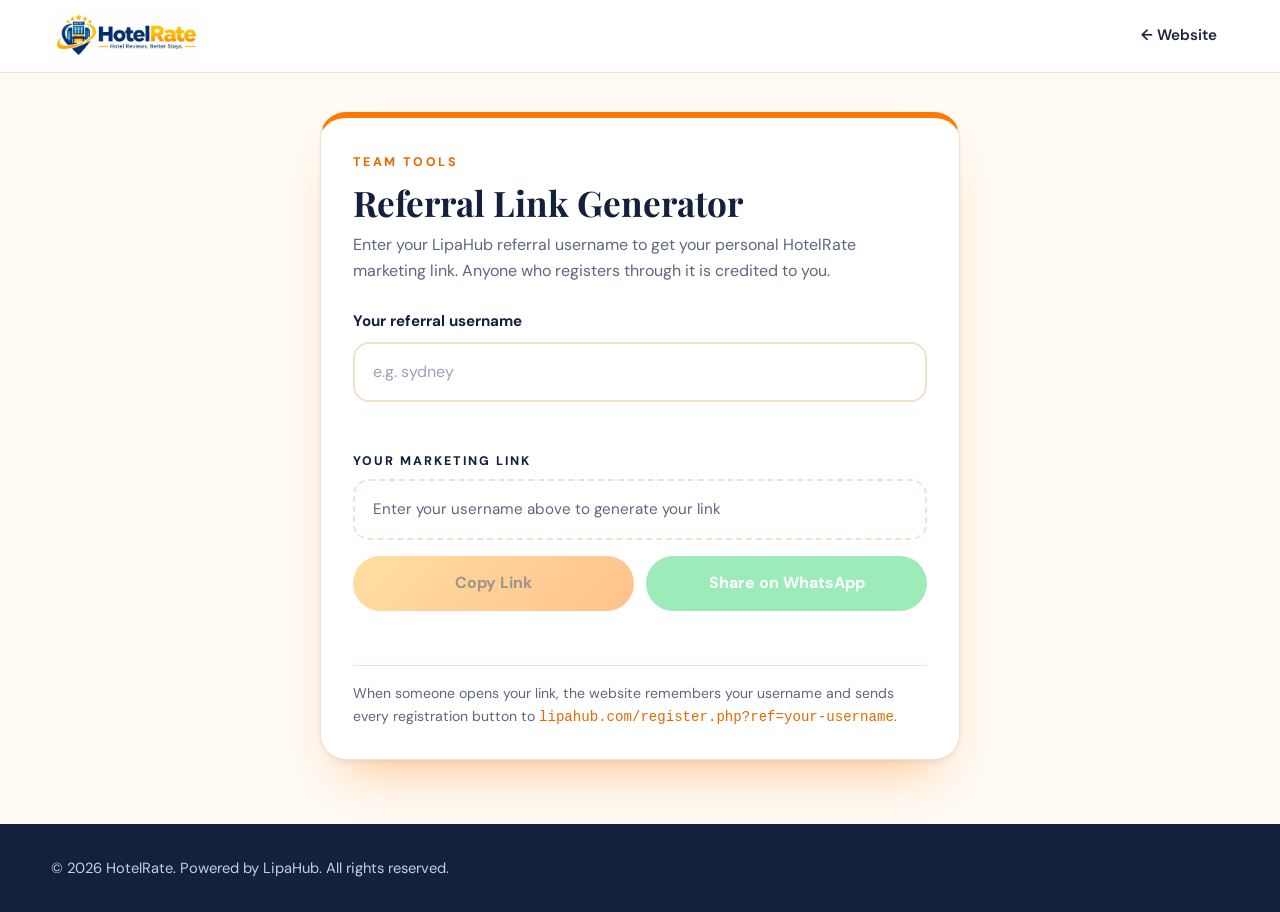
==== tools.html @ 1f5c701b "update website" ====
<!DOCTYPE html>
<html lang="en">
<head>
<meta charset="UTF-8">
<meta name="viewport" content="width=device-width, initial-scale=1, viewport-fit=cover">
<title>Referral Link Generator | HotelRate Team Tools</title>
<meta name="robots" content="noindex, nofollow">
<meta name="theme-color" content="#14213d">
<link rel="icon" type="image/webp" href="/assets/favicon-192.webp">
<link rel="apple-touch-icon" href="/assets/apple-touch-icon.png">
<link rel="preconnect" href="https://fonts.googleapis.com">
<link rel="preconnect" href="https://fonts.gstatic.com" crossorigin>
<link href="https://fonts.googleapis.com/css2?family=DM+Sans:wght@400;500;600;700;800&family=Playfair+Display:wght@600;700&display=swap" rel="stylesheet">
<link rel="stylesheet" href="/css/styles.css">
<link rel="stylesheet" href="/css/tools.css">
</head>
<body>
<header class="header">
  <div class="wrap bar">
    <a class="logo" href="/" aria-label="HotelRate home">
      <img class="logo-img" src="/assets/hotel%20review%20logo.webp" alt="HotelRate" width="150" height="50">
    </a>
    <nav class="nav" aria-label="Main">
      <a class="back-link" href="/">&larr; Website</a>
    </nav>
  </div>
</header>

<main class="tools-main">
  <div class="wrap">
    <section class="tools-card" aria-labelledby="toolTitle">
      <p class="tools-eyebrow">Team tools</p>
      <h1 id="toolTitle">Referral Link Generator</h1>
      <p class="lead">Enter your LipaHub referral username to get your personal HotelRate marketing link. Anyone who registers through it is credited to you.</p>

      <label class="field-label" for="refInput">Your referral username</label>
      <input class="field" id="refInput" type="text" inputmode="text" autocomplete="off" autocapitalize="none" autocorrect="off" spellcheck="false" maxlength="40" placeholder="e.g. sydney" aria-describedby="refHint">
      <p class="field-hint" id="refHint" role="status" aria-live="polite"></p>

      <div class="result">
        <p class="result-label">Your marketing link</p>
        <div class="link-box is-empty" id="linkBox" aria-live="polite">Enter your username above to generate your link</div>
        <div class="actions">
          <button class="btn btn-gold" id="copyBtn" type="button" disabled>Copy Link</button>
          <a class="btn btn-wa is-disabled" id="waBtn" aria-disabled="true">Share on WhatsApp</a>
        </div>
        <p class="copy-status" id="copyStatus" role="status" aria-live="polite"></p>
      </div>

      <p class="tools-note">
        When someone opens your link, the website remembers your username and sends every
        registration button to <code>lipahub.com/register.php?ref=your-username</code>.
      </p>
    </section>
  </div>
</main>

<footer class="footer"><div class="wrap foot">
  <span>&copy; <span id="year"></span> HotelRate. Powered by LipaHub. All rights reserved.</span>
</div></footer>
<script src="/js/tools.js"></script>
</body>
</html>
---- css/styles.css ----
/* ===== HotelRate styles ===== */
:root{
  --orange:#ff7a00;--orange-d:#e56a00;--sun:#ffb830;
  --navy:#14213d;--navy-2:#1d2f55;
  --bg:#fffaf3;--tint:#fff1e0;--card:#fff;
  --text:#1c2438;--mute:#5d677d;--line:#f0e2cf;--wa:#25d366;--blue:var(--navy-2);--blue-d:var(--navy);
  --r:22px;
  --sh:0 1px 2px rgba(20,33,61,.05),0 14px 30px -18px rgba(20,33,61,.28);
  --sh-lg:0 2px 4px rgba(20,33,61,.06),0 30px 50px -24px rgba(255,122,0,.45);
}
*{box-sizing:border-box}
html{scroll-behavior:smooth;scroll-padding-top:84px}
body{margin:0;font-family:"DM Sans",Arial,sans-serif;background:var(--bg);color:var(--text);line-height:1.65;-webkit-font-smoothing:antialiased}
h1,h2,h3{font-family:"Playfair Display",Georgia,serif;line-height:1.12;margin:0}
a{color:inherit}
img{max-width:100%;display:block}
:focus-visible{outline:3px solid var(--orange);outline-offset:3px}
.wrap{width:min(1180px,92%);margin:auto}

/* Buttons */
.btn{display:inline-flex;justify-content:center;align-items:center;gap:8px;border:0;border-radius:999px;padding:14px 28px;font:inherit;font-weight:700;text-decoration:none;cursor:pointer;transition:transform .18s,box-shadow .18s,background .18s,color .18s}
.btn:hover{transform:translateY(-2px)}
.btn:active{transform:translateY(0)}
.btn-gold{background:linear-gradient(135deg,var(--sun),var(--orange));color:#2a1500;box-shadow:0 12px 26px -12px var(--orange)}
.btn-gold:hover{box-shadow:0 16px 30px -12px var(--orange)}
.btn-ink{background:var(--navy);color:#fff;width:100%}
.btn-ink:hover{background:var(--orange);color:#fff}
.btn-ink::after{content:"\2192";transition:transform .18s}
.btn-ink:hover::after{transform:translateX(4px)}
.btn-ghost{border:2px solid #ffffffb3;color:#fff;background:#ffffff14;backdrop-filter:blur(4px)}
.btn-ghost:hover{background:#ffffff2e;border-color:#fff}
.block{display:flex;width:100%;margin-top:12px}

/* Header */
.header{position:fixed;top:0;left:0;right:0;z-index:30;padding-top:env(safe-area-inset-top,0px);background:#fff;border-bottom:1px solid var(--line);transition:box-shadow .25s}
.header.solid{box-shadow:0 8px 28px -14px rgba(20,33,61,.35)}
.bar{display:flex;align-items:center;justify-content:space-between;height:72px}
.logo{display:flex;align-items:center;text-decoration:none}
.logo-img{height:50px;width:auto;object-fit:contain}
.nav{display:flex;align-items:center;gap:6px}
.nav .btn{padding:10px 24px;font-size:.92rem}
.nav-link{padding:10px 12px;border-radius:10px;text-decoration:none;font-weight:600;font-size:.95rem;color:var(--text)}
.nav-link:hover{background:var(--tint);color:var(--orange-d)}

/* Hero */
.hero{position:relative;min-height:100vh;min-height:100svh;display:flex;align-items:center;color:#fff;padding:130px 0 90px;background:var(--navy);overflow:hidden}
.hero-bg{position:absolute;inset:0;background:
  radial-gradient(60% 70% at 85% 20%,rgba(255,122,0,.28),transparent 70%),
  linear-gradient(105deg,rgba(13,22,44,.95) 0%,rgba(13,22,44,.84) 48%,rgba(13,22,44,.5) 100%),
  url("../assets/hotel%206.webp") center/cover no-repeat}
.hero-grid{position:relative;display:grid;grid-template-columns:1fr 1.05fr;gap:56px;align-items:center}
.kicker{display:inline-flex;align-items:center;gap:8px;margin:0 0 20px;padding:7px 16px;border-radius:999px;background:#ff7a0026;border:1px solid #ff7a0080;color:#ffd9ae;font-weight:700;font-size:.84rem;letter-spacing:.02em}
.kicker::before{content:"";width:8px;height:8px;border-radius:50%;background:var(--orange);box-shadow:0 0 0 4px #ff7a0040}
.hero h1{font-size:clamp(2.4rem,5vw,4rem);letter-spacing:-.01em}
.hero h1 em{font-style:normal;background:linear-gradient(120deg,var(--sun),var(--orange));-webkit-background-clip:text;background-clip:text;color:transparent}
.lede{font-size:1.15rem;color:#fff;opacity:.9;max-width:32em;margin:22px 0 34px}
.actions{display:flex;flex-wrap:wrap;gap:14px}
.terms{list-style:none;margin:34px 0 0;padding:0;display:grid;grid-template-columns:repeat(3,auto);justify-content:start;gap:0}
.terms li{padding:0 22px;border-left:1px solid #ffffff38;display:flex;flex-direction:column}
.terms li:first-child{padding-left:0;border-left:0}
.terms b{font-family:"Playfair Display",Georgia,serif;font-size:1.45rem;color:var(--sun);line-height:1.15}
.terms span{font-size:.84rem;color:#ffffffcc;line-height:1.3}
.hero-art{margin:0;position:relative}
.hero-art::before{content:"";position:absolute;inset:18px -14px -14px 18px;border-radius:30px;background:linear-gradient(135deg,var(--sun),var(--orange));opacity:.9;z-index:0}
.hero-img{position:relative;z-index:1;width:100%;height:auto;border-radius:26px;border:5px solid #fff;box-shadow:0 40px 70px -30px rgba(0,0,0,.7)}

/* Section + heading */
.section{padding:96px 0}
.head{margin:0 auto 44px;max-width:40em;text-align:center}
.head h2{font-size:clamp(1.9rem,3.4vw,2.7rem);color:var(--navy)}
.head p{color:var(--mute);margin:12px 0 0;font-size:1.05rem}
.head::after{content:"";display:block;width:64px;height:4px;background:linear-gradient(90deg,var(--orange),var(--sun));margin:20px auto 0;border-radius:2px}

/* Hotel cards */
.grid{display:grid;grid-template-columns:repeat(3,1fr);gap:28px;transition:opacity .35s,transform .35s}
.grid.out{opacity:0;transform:translateY(10px)}
.card{background:var(--card);border:1px solid var(--line);border-radius:var(--r);overflow:hidden;display:flex;flex-direction:column;box-shadow:var(--sh);animation:pop .55s backwards;animation-delay:calc(var(--i)*70ms);transition:transform .25s,box-shadow .25s}
.card:hover{transform:translateY(-6px);box-shadow:var(--sh-lg)}
@keyframes pop{from{opacity:0;transform:translateY(18px) scale(.97)}to{opacity:1;transform:none}}
.media{position:relative;height:235px;background:linear-gradient(135deg,var(--navy),var(--navy-2));overflow:hidden}
.media img{width:100%;height:100%;object-fit:cover;transition:transform .7s}
.card:hover .media img{transform:scale(1.07)}
.media::after{content:"";position:absolute;inset:0;background:linear-gradient(0deg,rgba(13,22,44,.82),transparent 55%);pointer-events:none}
.pill{position:absolute;top:14px;left:14px;z-index:1;background:#ffffffee;color:var(--navy);border-radius:999px;padding:5px 13px;font-size:.78rem;font-weight:700;backdrop-filter:blur(6px);box-shadow:0 4px 12px -4px rgba(0,0,0,.3)}
.chip-pay{position:absolute;left:16px;bottom:13px;z-index:1;color:#ffffffe6;font-size:.78rem;letter-spacing:.02em}
.chip-pay b{display:block;font-family:"Playfair Display",serif;font-size:1.5rem;color:var(--sun);line-height:1.1}
.body{padding:20px 22px 22px;display:flex;flex-direction:column;flex:1}
.top{display:flex;justify-content:space-between;gap:12px;align-items:flex-start}
.card h3{font-size:1.2rem;color:var(--navy)}
.rate{display:none;flex:none;background:var(--tint);color:var(--orange-d);border-radius:999px;padding:3px 11px;font-weight:800;font-size:.85rem;white-space:nowrap}
.rate::before{content:"\2605 "}
.desc{color:var(--mute);font-size:.94rem;margin:10px 0 20px;flex:1}

/* Rotation controls */
.rot{display:flex;justify-content:center;align-items:center;margin-top:30px;gap:18px}
.dots{display:flex;gap:6px;align-items:center}
.pager{width:46px;height:46px;border-radius:50%;border:1px solid var(--line);background:#fff;color:var(--navy);display:grid;place-items:center;cursor:pointer;flex:none;transition:background .15s,color .15s,transform .15s}
.pager:hover{background:var(--orange);color:#fff;border-color:var(--orange);transform:translateY(-1px)}
.pager:focus-visible{outline:3px solid var(--navy);outline-offset:2px}
.dots button{position:relative;width:10px;height:10px;border-radius:999px;border:0;background:#e6d2b8;cursor:pointer;padding:0;transition:width .25s,background .25s}
.dots button::before{content:"";position:absolute;inset:-17px -5px}
.dots button:hover{background:var(--sun)}
.dots button[aria-current="true"]{background:var(--orange);width:28px}
.explore{text-align:center;margin-top:48px}
.explore .btn{padding:18px 38px;font-size:1.05rem}

/* How it works */
.section-alt{background:#fff;border-block:1px solid var(--line)}
.steps{list-style:none;margin:0 auto;padding:0;max-width:1000px;display:grid;grid-template-columns:repeat(3,1fr);gap:28px;counter-reset:none}
.step{position:relative;display:flex;flex-direction:column;background:var(--card);border:1px solid var(--line);border-radius:var(--r);padding:28px 24px 24px;box-shadow:var(--sh);transition:transform .25s,box-shadow .25s}
.step:hover{transform:translateY(-6px);box-shadow:var(--sh-lg)}
.step-no{display:grid;place-items:center;width:48px;height:48px;border-radius:50%;margin-bottom:18px;background:linear-gradient(135deg,var(--sun),var(--orange));color:#2a1500;font-family:"Playfair Display",Georgia,serif;font-size:1.4rem;font-weight:700;box-shadow:0 12px 26px -12px var(--orange)}
.step h3{font-size:1.2rem;color:var(--navy)}
.step p{color:var(--mute);font-size:.94rem;margin:10px 0 0;flex:1}
.step .step-note{flex:none;margin-top:18px;padding-top:14px;border-top:1px solid var(--line);color:var(--orange-d);font-weight:700;font-size:.86rem}
.noscript{text-align:center;color:var(--mute);margin-top:20px}

/* Footer */
.footer{background:var(--navy);color:#c5cde0;padding:32px 0;font-size:.92rem}
.foot{display:grid;gap:10px}
.disclose{max-width:52em;font-size:.86rem;color:#9fb0da;margin:0}

/* ===== WhatsApp Floating ===== */
.float-wa-container{position:fixed;right:16px;bottom:16px;z-index:50;display:flex;align-items:center;gap:10px;pointer-events:none}
.float-wa-container > *{pointer-events:auto}
.float-wa-label{display:flex;align-items:center;gap:8px;padding:8px 14px;background:#fff;color:#172b20;border:1px solid rgba(37,211,102,.25);border-radius:12px;font-size:13px;font-weight:700;white-space:nowrap;box-shadow:0 4px 14px rgba(0,0,0,.12);opacity:0;visibility:hidden;transform:translateX(8px);transition:opacity .2s ease,transform .2s ease,visibility .2s ease;pointer-events:none}
.float-wa-label::after{content:"";position:absolute;right:-6px;width:10px;height:10px;background:#fff;border-top:1px solid rgba(37,211,102,.25);border-right:1px solid rgba(37,211,102,.25);transform:rotate(45deg)}
.float-wa-label .icon{width:16px;height:16px;fill:#25D366;flex-shrink:0}
.channelBtn.float{position:relative;display:flex;align-items:center;justify-content:center;flex-shrink:0;width:60px;height:60px;padding:0;background:#25D366;color:#fff;border:2px solid rgba(255,255,255,.9);border-radius:50%;text-decoration:none;box-shadow:0 4px 12px rgba(0,0,0,.18);transition:background .2s ease,transform .2s ease,box-shadow .2s ease}
.channelBtn.float::before{content:"";display:block;width:32px;height:32px;background-image:url("data:image/svg+xml,%3Csvg xmlns='http://www.w3.org/2000/svg' viewBox='0 0 24 24' fill='white'%3E%3Cpath d='M20.52 3.48A11.82 11.82 0 0 0 12.05 0C5.5 0 .16 5.34.16 11.89c0 2.1.55 4.14 1.59 5.95L.06 24l6.3-1.65a11.9 11.9 0 0 0 5.69 1.45h.01c6.55 0 11.89-5.34 11.89-11.89a11.82 11.82 0 0 0-3.43-8.43ZM12.06 21.8h-.01a9.87 9.87 0 0 1-5.03-1.38l-.36-.21-3.74.98 1-3.65-.24-.37a9.86 9.86 0 0 1-1.51-5.27c0-5.45 4.44-9.89 9.89-9.89a9.83 9.83 0 0 1 6.99 2.9 9.83 9.83 0 0 1 2.89 6.99c0 5.45-4.44 9.89-9.88 9.89Z'/%3E%3C/svg%3E");background-size:contain;background-repeat:no-repeat;background-position:center}
.float-wa-container:hover .float-wa-label,.float-wa-container:focus-within .float-wa-label{opacity:1;visibility:visible;transform:translateX(0)}
.channelBtn.float:hover{background:#128C7E;transform:translateY(-2px);box-shadow:0 6px 16px rgba(0,0,0,.2)}
.channelBtn.float:focus-visible{outline:3px solid #128C7E;outline-offset:3px}
@media(max-width:640px){
  .nav-link{display:none}
  .terms{grid-template-columns:1fr;gap:12px}
  .terms li{flex-direction:row;align-items:baseline;gap:10px;padding:0;border-left:0}
  .faq details p{padding-right:0}.float-wa-container{right:14px;bottom:calc(14px + env(safe-area-inset-bottom,0px))}.float-wa-label{display:none}.channelBtn.float{width:54px;height:54px;box-shadow:0 3px 10px rgba(0,0,0,.2)}.channelBtn.float::before{width:28px;height:28px}}
@media(prefers-reduced-motion:reduce){.channelBtn.float,.float-wa-label{transition:none;animation:none}}

/* Install app */
.install-wrap{
  position:fixed;
  right:96px;              /* 16px (wa offset) + 60px (wa size) + 20px gap */
  bottom:16px;             /* same level as WhatsApp */
  z-index:50;
  display:flex;
  align-items:center;
  gap:10px;
  pointer-events:none;
}
.install-wrap > *{pointer-events:auto}

/* keep the existing button styling but let it float */
.install-btn{
  display:inline-flex;
  align-items:center;
  gap:8px;
  min-height:60px;         /* match WhatsApp height so it sits on the same line */
  padding:0 22px;
  border:0;
  border-radius:999px;
  background:var(--blue);
  color:#fff;
  font:inherit;
  font-weight:700;
  font-size:.95rem;
  cursor:pointer;
  box-shadow:0 6px 18px -6px rgba(11,31,87,.6);
  transition:background .15s,transform .15s;
}
.install-btn:hover{background:var(--blue-d);transform:translateY(-2px)}
.install-btn[hidden],.install-tip[hidden]{display:none}

/* tip now opens above/left of the button */
.install-tip{
  position:absolute;
  right:0;
  bottom:calc(100% + 10px);
  max-width:260px;
  background:#fff;
  border:1px solid var(--line);
  border-radius:14px;
  padding:12px 14px;
  font-size:.88rem;
  line-height:1.45;
  color:var(--mute);
  box-shadow:0 10px 26px -10px rgba(11,31,87,.45);
  animation:rise .25s ease-out;
}
.install-tip b{display:block;color:var(--blue-d);margin-bottom:2px}

/* Mobile: stack tighter / hide label so it doesn't crowd WhatsApp */
@media(max-width:640px){
  .install-wrap{right:78px;bottom:calc(14px + env(safe-area-inset-bottom,0px))}
  .install-btn{min-height:54px;padding:0 16px;font-size:.85rem}
}

/* Modal */
.modal-back{position:fixed;inset:0;background:#0d162ccc;backdrop-filter:blur(5px);z-index:60;display:grid;place-items:center;padding:16px;overflow:auto;animation:fade .2s}
.modal-back[hidden]{display:none}
@keyframes fade{from{opacity:0}to{opacity:1}}
.modal{position:relative;width:min(560px,100%);background:var(--card);border-radius:26px;padding:34px 32px 30px;border-top:6px solid var(--orange);box-shadow:0 40px 80px -30px #000;animation:rise .3s cubic-bezier(.2,.9,.3,1)}
@keyframes rise{from{opacity:0;transform:translateY(20px) scale(.97)}to{opacity:1;transform:none}}
.modal h2{font-size:1.65rem;padding-right:34px;color:var(--navy)}
.mlead{color:var(--mute);margin:8px 0 0}
.close{position:absolute;top:16px;right:16px;width:36px;height:36px;border-radius:50%;border:0;background:var(--tint);color:var(--navy);font-size:22px;line-height:1;cursor:pointer;transition:background .15s,color .15s}
.close:hover{background:var(--orange);color:#fff}
.regsteps{list-style:none;margin:22px 0 8px;padding:0;counter-reset:step;display:grid;gap:12px}
.regsteps li{counter-increment:step;display:grid;grid-template-columns:34px 1fr;column-gap:14px;align-items:start;padding:12px 14px;background:var(--bg);border:1px solid var(--line);border-radius:14px}
.regsteps li::before{content:counter(step);grid-row:1/3;width:34px;height:34px;border-radius:50%;display:grid;place-items:center;background:linear-gradient(135deg,var(--sun),var(--orange));color:#2a1500;font-weight:800}
.regsteps b{color:var(--navy);line-height:1.3}
.regsteps span{color:var(--mute);font-size:.9rem;line-height:1.45}

/* Responsive */
@media(max-width:960px){
  .hero{min-height:auto;padding:116px 0 72px}
  .hero-grid{grid-template-columns:1fr;gap:44px}
  .hero-art{max-width:640px}
  .grid{grid-template-columns:1fr 1fr}
  .steps{grid-template-columns:1fr;max-width:560px}
  .faq-wrap{grid-template-columns:1fr;gap:28px}
  .step:not(:last-child)::after{display:none}
}
@media(max-width:640px){
  .bar{height:64px}.logo-img{height:42px}
  .nav .btn{padding:9px 18px;font-size:.88rem}
  html{scroll-padding-top:72px}
  .hero{padding:96px 0 56px}.hero-bg{background-position:center,center,65% center}
  .actions{flex-direction:column;gap:12px;width:100%}
  .actions .btn{width:100%;min-height:52px;padding:0 24px;font-size:1rem}
  .btn-ghost{background:#ffffff1f;border-width:1.5px}
    .lede{font-size:1.05rem;margin:18px 0 26px}
  .kicker{font-size:.8rem;padding:6px 14px}
  .card .btn-ink{min-height:50px;padding:0 20px}
  .explore .btn{width:100%;padding:0 24px;min-height:56px;font-size:1rem}
  .modal .btn,.modal .channelBtn{min-height:50px}
  .grid{grid-template-columns:1fr}
  .section{padding:64px 0}
  .rot{justify-content:center}
  .modal{padding:30px 20px 24px}
  .foot{justify-content:center;text-align:center}
}
@media(prefers-reduced-motion:reduce){*{transition:none!important;animation:none!important}html{scroll-behavior:auto}}

/* Floating stack: Install app + WhatsApp on the same line, bottom-right */
.fab-stack{position:fixed;right:16px;bottom:calc(16px + env(safe-area-inset-bottom,0px));z-index:50;display:flex;align-items:center;gap:10px}
.fab-stack .float-wa-container{position:static;right:auto;bottom:auto}
.fab-stack .install-btn{min-height:60px;white-space:nowrap}
.fab-stack .install-tip{position:absolute;right:0;bottom:calc(100% + 10px)}
@media(max-width:640px){
  .fab-stack{right:14px;bottom:calc(14px + env(safe-area-inset-bottom,0px))}
  .fab-stack .install-btn{min-height:54px}
}

/* Install app: bottom-left, level with the WhatsApp button */
.fab-stack{left:auto}
.fab-stack .install-btn{position:fixed;left:16px;bottom:calc(16px + env(safe-area-inset-bottom,0px));z-index:50}
.fab-stack .install-tip{position:fixed;left:16px;right:auto;bottom:calc(16px + 60px + 10px + env(safe-area-inset-bottom,0px))}
@media(max-width:640px){
  .fab-stack .install-btn{left:14px;bottom:calc(14px + env(safe-area-inset-bottom,0px))}
  .fab-stack .install-tip{left:14px;bottom:calc(14px + 54px + 10px + env(safe-area-inset-bottom,0px))}
  .rot{gap:12px}
}
---- css/tools.css ----
/* HotelRate team tools – extends styles.css (same palette, fonts, buttons) */
.tools-main{padding:112px 0 64px;min-height:calc(100vh - 100px)}
.tools-card{width:min(640px,100%);margin:0 auto;background:var(--card);border:1px solid var(--line);border-top:6px solid var(--orange);border-radius:26px;padding:34px 32px 30px;box-shadow:var(--sh-lg)}
.tools-eyebrow{font-size:.78rem;font-weight:800;letter-spacing:2.4px;text-transform:uppercase;color:var(--orange-d);margin:0 0 10px}
.tools-card h1{font-size:clamp(1.6rem,5vw,2.2rem);color:var(--navy);margin-bottom:10px}
.tools-card .lead{color:var(--mute);margin:0 0 24px}
.field-label{display:block;font-weight:700;color:var(--navy);margin-bottom:8px;font-size:.95rem}
.field{width:100%;padding:15px 18px;border-radius:16px;border:2px solid var(--line);background:#fff;color:var(--text);font:inherit;font-size:1rem;transition:border-color .2s,box-shadow .2s}
.field::placeholder{color:#9aa3b5}
.field:focus{outline:none;border-color:var(--orange);box-shadow:0 0 0 4px rgba(255,122,0,.18)}
.field-hint{min-height:1.5em;margin:8px 0 0;font-size:.85rem;color:var(--mute)}
.field-hint.warn{color:var(--orange-d);font-weight:600}
.result{margin-top:20px}
.result-label{font-size:.78rem;font-weight:800;letter-spacing:2px;text-transform:uppercase;color:var(--navy);margin:0 0 8px}
.link-box{padding:16px 18px;border-radius:16px;border:2px dashed var(--orange);background:var(--tint);color:var(--navy);font-family:ui-monospace,SFMono-Regular,Menlo,Consolas,monospace;font-size:.95rem;word-break:break-all;overflow-wrap:anywhere;min-height:58px}
.link-box.is-empty{color:var(--mute);border-color:var(--line);background:#fff;font-family:inherit}
.actions{display:flex;gap:12px;margin-top:16px}
.actions .btn{flex:1 1 0;min-height:52px}
.btn-wa{background:var(--wa);color:#fff;box-shadow:0 12px 26px -12px var(--wa)}
.btn[disabled],.btn.is-disabled{opacity:.45;pointer-events:none;box-shadow:none;transform:none}
.copy-status{min-height:1.5em;margin:12px 0 0;font-weight:700;font-size:.92rem;color:#15803d}
.tools-note{margin:20px 0 0;padding-top:16px;border-top:1px solid var(--line);font-size:.88rem;color:var(--mute)}
.tools-note code{color:var(--orange-d);word-break:break-all}
.back-link{padding:10px 12px;border-radius:10px;text-decoration:none;font-weight:600;font-size:.95rem;color:var(--text)}
.back-link:hover{background:var(--tint);color:var(--orange-d)}
@media(max-width:640px){
  .tools-main{padding:92px 0 40px}
  .tools-card{padding:26px 20px 24px;border-radius:22px}
  .actions{flex-direction:column}
}
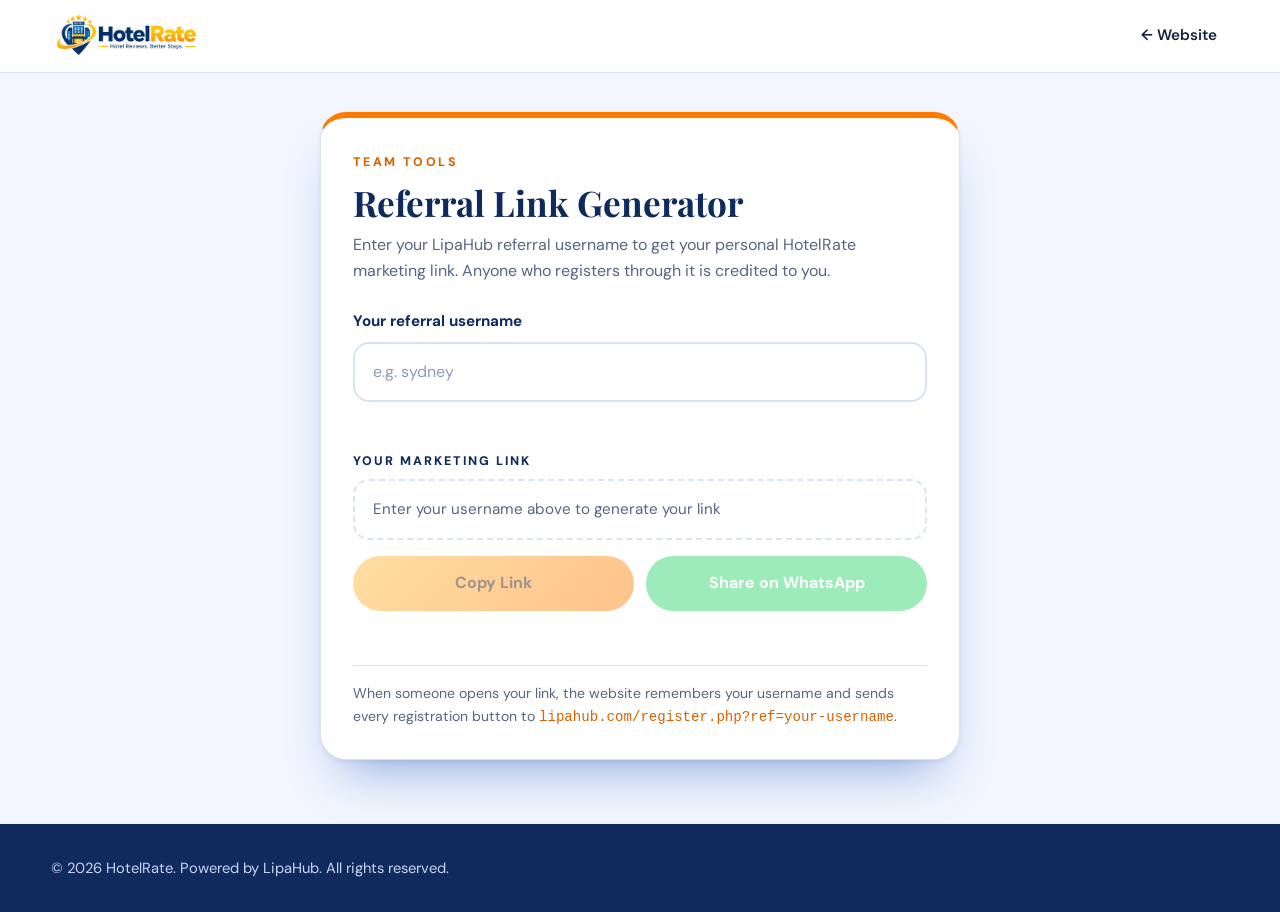
==== commit df37febe: "update website" ====
--- a/tools.html
+++ b/tools.html
@@ -5,7 +5,7 @@
 <meta name="viewport" content="width=device-width, initial-scale=1, viewport-fit=cover">
 <title>Referral Link Generator | HotelRate Team Tools</title>
 <meta name="robots" content="noindex, nofollow">
-<meta name="theme-color" content="#14213d">
+<meta name="theme-color" content="#0f2a5c">
 <link rel="icon" type="image/webp" href="/assets/favicon-192.webp">
 <link rel="apple-touch-icon" href="/assets/apple-touch-icon.png">
 <link rel="preconnect" href="https://fonts.googleapis.com">
--- a/css/styles.css
+++ b/css/styles.css
@@ -1,12 +1,12 @@
 /* ===== HotelRate styles ===== */
 :root{
-  --orange:#ff7a00;--orange-d:#e56a00;--sun:#ffb830;
-  --navy:#14213d;--navy-2:#1d2f55;
-  --bg:#fffaf3;--tint:#fff1e0;--card:#fff;
-  --text:#1c2438;--mute:#5d677d;--line:#f0e2cf;--wa:#25d366;--blue:var(--navy-2);--blue-d:var(--navy);
+  --orange:#ff7a00;--orange-d:#d96200;--sun:#ffb830;
+  --navy:#0f2a5c;--navy-2:#1e4fb0;
+  --bg:#f1f6ff;--tint:#e4eeff;--card:#fff;
+  --text:#14223f;--mute:#566580;--line:#d8e3f6;--wa:#25d366;--blue:var(--navy-2);--blue-d:var(--navy);
   --r:22px;
-  --sh:0 1px 2px rgba(20,33,61,.05),0 14px 30px -18px rgba(20,33,61,.28);
-  --sh-lg:0 2px 4px rgba(20,33,61,.06),0 30px 50px -24px rgba(255,122,0,.45);
+  --sh:0 1px 2px rgba(15,42,92,.06),0 14px 30px -18px rgba(15,42,92,.32);
+  --sh-lg:0 2px 4px rgba(15,42,92,.07),0 30px 50px -24px rgba(30,79,176,.5);
 }
 *{box-sizing:border-box}
 html{scroll-behavior:smooth;scroll-padding-top:84px}
@@ -33,7 +33,7 @@
 
 /* Header */
 .header{position:fixed;top:0;left:0;right:0;z-index:30;padding-top:env(safe-area-inset-top,0px);background:#fff;border-bottom:1px solid var(--line);transition:box-shadow .25s}
-.header.solid{box-shadow:0 8px 28px -14px rgba(20,33,61,.35)}
+.header.solid{box-shadow:0 8px 28px -14px rgba(15,42,92,.35)}
 .bar{display:flex;align-items:center;justify-content:space-between;height:72px}
 .logo{display:flex;align-items:center;text-decoration:none}
 .logo-img{height:50px;width:auto;object-fit:contain}
@@ -46,7 +46,7 @@
 .hero{position:relative;min-height:100vh;min-height:100svh;display:flex;align-items:center;color:#fff;padding:130px 0 90px;background:var(--navy);overflow:hidden}
 .hero-bg{position:absolute;inset:0;background:
   radial-gradient(60% 70% at 85% 20%,rgba(255,122,0,.28),transparent 70%),
-  linear-gradient(105deg,rgba(13,22,44,.95) 0%,rgba(13,22,44,.84) 48%,rgba(13,22,44,.5) 100%),
+  linear-gradient(105deg,rgba(10,32,84,.95) 0%,rgba(14,42,100,.85) 48%,rgba(20,60,130,.5) 100%),
   url("../assets/hotel%206.webp") center/cover no-repeat}
 .hero-grid{position:relative;display:grid;grid-template-columns:1fr 1.05fr;gap:56px;align-items:center}
 .kicker{display:inline-flex;align-items:center;gap:8px;margin:0 0 20px;padding:7px 16px;border-radius:999px;background:#ff7a0026;border:1px solid #ff7a0080;color:#ffd9ae;font-weight:700;font-size:.84rem;letter-spacing:.02em}
@@ -80,7 +80,7 @@
 .media{position:relative;height:235px;background:linear-gradient(135deg,var(--navy),var(--navy-2));overflow:hidden}
 .media img{width:100%;height:100%;object-fit:cover;transition:transform .7s}
 .card:hover .media img{transform:scale(1.07)}
-.media::after{content:"";position:absolute;inset:0;background:linear-gradient(0deg,rgba(13,22,44,.82),transparent 55%);pointer-events:none}
+.media::after{content:"";position:absolute;inset:0;background:linear-gradient(0deg,rgba(10,32,84,.82),transparent 55%);pointer-events:none}
 .pill{position:absolute;top:14px;left:14px;z-index:1;background:#ffffffee;color:var(--navy);border-radius:999px;padding:5px 13px;font-size:.78rem;font-weight:700;backdrop-filter:blur(6px);box-shadow:0 4px 12px -4px rgba(0,0,0,.3)}
 .chip-pay{position:absolute;left:16px;bottom:13px;z-index:1;color:#ffffffe6;font-size:.78rem;letter-spacing:.02em}
 .chip-pay b{display:block;font-family:"Playfair Display",serif;font-size:1.5rem;color:var(--sun);line-height:1.1}
@@ -97,7 +97,7 @@
 .pager{width:46px;height:46px;border-radius:50%;border:1px solid var(--line);background:#fff;color:var(--navy);display:grid;place-items:center;cursor:pointer;flex:none;transition:background .15s,color .15s,transform .15s}
 .pager:hover{background:var(--orange);color:#fff;border-color:var(--orange);transform:translateY(-1px)}
 .pager:focus-visible{outline:3px solid var(--navy);outline-offset:2px}
-.dots button{position:relative;width:10px;height:10px;border-radius:999px;border:0;background:#e6d2b8;cursor:pointer;padding:0;transition:width .25s,background .25s}
+.dots button{position:relative;width:10px;height:10px;border-radius:999px;border:0;background:#c9d9f2;cursor:pointer;padding:0;transition:width .25s,background .25s}
 .dots button::before{content:"";position:absolute;inset:-17px -5px}
 .dots button:hover{background:var(--sun)}
 .dots button[aria-current="true"]{background:var(--orange);width:28px}
@@ -116,88 +116,49 @@
 .noscript{text-align:center;color:var(--mute);margin-top:20px}
 
 /* Footer */
-.footer{background:var(--navy);color:#c5cde0;padding:32px 0;font-size:.92rem}
+.footer{background:var(--navy);color:#c9d6f0;padding:32px 0;font-size:.92rem}
 .foot{display:grid;gap:10px}
-.disclose{max-width:52em;font-size:.86rem;color:#9fb0da;margin:0}
-
-/* ===== WhatsApp Floating ===== */
-.float-wa-container{position:fixed;right:16px;bottom:16px;z-index:50;display:flex;align-items:center;gap:10px;pointer-events:none}
-.float-wa-container > *{pointer-events:auto}
-.float-wa-label{display:flex;align-items:center;gap:8px;padding:8px 14px;background:#fff;color:#172b20;border:1px solid rgba(37,211,102,.25);border-radius:12px;font-size:13px;font-weight:700;white-space:nowrap;box-shadow:0 4px 14px rgba(0,0,0,.12);opacity:0;visibility:hidden;transform:translateX(8px);transition:opacity .2s ease,transform .2s ease,visibility .2s ease;pointer-events:none}
-.float-wa-label::after{content:"";position:absolute;right:-6px;width:10px;height:10px;background:#fff;border-top:1px solid rgba(37,211,102,.25);border-right:1px solid rgba(37,211,102,.25);transform:rotate(45deg)}
-.float-wa-label .icon{width:16px;height:16px;fill:#25D366;flex-shrink:0}
-.channelBtn.float{position:relative;display:flex;align-items:center;justify-content:center;flex-shrink:0;width:60px;height:60px;padding:0;background:#25D366;color:#fff;border:2px solid rgba(255,255,255,.9);border-radius:50%;text-decoration:none;box-shadow:0 4px 12px rgba(0,0,0,.18);transition:background .2s ease,transform .2s ease,box-shadow .2s ease}
-.channelBtn.float::before{content:"";display:block;width:32px;height:32px;background-image:url("data:image/svg+xml,%3Csvg xmlns='http://www.w3.org/2000/svg' viewBox='0 0 24 24' fill='white'%3E%3Cpath d='M20.52 3.48A11.82 11.82 0 0 0 12.05 0C5.5 0 .16 5.34.16 11.89c0 2.1.55 4.14 1.59 5.95L.06 24l6.3-1.65a11.9 11.9 0 0 0 5.69 1.45h.01c6.55 0 11.89-5.34 11.89-11.89a11.82 11.82 0 0 0-3.43-8.43ZM12.06 21.8h-.01a9.87 9.87 0 0 1-5.03-1.38l-.36-.21-3.74.98 1-3.65-.24-.37a9.86 9.86 0 0 1-1.51-5.27c0-5.45 4.44-9.89 9.89-9.89a9.83 9.83 0 0 1 6.99 2.9 9.83 9.83 0 0 1 2.89 6.99c0 5.45-4.44 9.89-9.88 9.89Z'/%3E%3C/svg%3E");background-size:contain;background-repeat:no-repeat;background-position:center}
-.float-wa-container:hover .float-wa-label,.float-wa-container:focus-within .float-wa-label{opacity:1;visibility:visible;transform:translateX(0)}
-.channelBtn.float:hover{background:#128C7E;transform:translateY(-2px);box-shadow:0 6px 16px rgba(0,0,0,.2)}
-.channelBtn.float:focus-visible{outline:3px solid #128C7E;outline-offset:3px}
+.disclose{max-width:52em;font-size:.86rem;color:#a9bde6;margin:0}
+
+/* ===== Floating action stack (bottom-left, clear of the support chat button) =====
+   WhatsApp sits above Install app. When Install is hidden (app installed)
+   the WhatsApp row drops into its place. Each row = round icon + small caption. */
+.fab-stack{position:fixed;left:10px;bottom:calc(12px + env(safe-area-inset-bottom,0px));z-index:40;display:flex;flex-direction:column;align-items:flex-start;gap:10px;pointer-events:none}
+.install-slot{position:relative;display:flex}
+.install-slot:has(.install-btn[hidden]){display:none}
+
+.fab{pointer-events:auto;display:inline-flex;align-items:center;gap:8px;padding:0;margin:0;background:none;border:0;font:inherit;text-decoration:none;cursor:pointer;color:inherit;-webkit-tap-highlight-color:transparent;animation:fabIn .45s cubic-bezier(.2,.9,.3,1) both}
+.fab-icon{display:grid;place-items:center;flex:none;width:46px;height:46px;border-radius:50%;color:#fff;border:2px solid #fff;box-shadow:0 8px 18px -6px rgba(15,42,92,.55),0 2px 4px rgba(15,42,92,.15);transition:transform .2s,box-shadow .2s,filter .2s}
+.fab-wa .fab-icon{background:linear-gradient(135deg,#2fe07a,#17b955)}
+.fab-install .fab-icon{background:linear-gradient(135deg,#2b5fd0,var(--navy-2))}
+.fab-label{padding:5px 11px;background:#fff;color:var(--navy);border:1px solid var(--line);border-radius:999px;font-size:.74rem;font-weight:700;line-height:1.2;white-space:nowrap;box-shadow:0 4px 12px -6px rgba(15,42,92,.45);transition:transform .2s,box-shadow .2s,max-width .35s ease,opacity .25s ease,padding .35s ease,border-width .35s ease;max-width:220px;overflow:hidden}
+.fab:hover .fab-icon{transform:translateY(-2px) scale(1.05);filter:brightness(1.06)}
+.fab:hover .fab-label{box-shadow:0 6px 14px -6px rgba(15,42,92,.55)}
+/* After a few seconds the captions fold away so only the circles remain; hover/focus brings them back */
+.fab-stack.compact .fab:not(:hover):not(:focus-visible) .fab-label{max-width:0;opacity:0;padding-left:0;padding-right:0;border-width:0;margin-left:-8px}
+.fab:active .fab-icon{transform:none}
+.fab:focus-visible{outline:none}
+.fab:focus-visible .fab-icon{outline:3px solid var(--orange);outline-offset:2px}
+@keyframes fabIn{from{opacity:0;transform:translateX(-10px) scale(.96)}to{opacity:1;transform:none}}
+
+.install-btn[hidden],.install-tip[hidden]{display:none}
+.install-tip{position:absolute;left:0;bottom:calc(100% + 10px);width:max-content;max-width:250px;background:#fff;border:1px solid var(--line);border-radius:14px;padding:12px 14px;font-size:.86rem;line-height:1.45;color:var(--mute);box-shadow:0 10px 26px -10px rgba(15,42,92,.45);animation:rise .25s ease-out;pointer-events:auto}
+.install-tip b{display:block;color:var(--blue-d);margin-bottom:2px}
+
 @media(max-width:640px){
   .nav-link{display:none}
   .terms{grid-template-columns:1fr;gap:12px}
   .terms li{flex-direction:row;align-items:baseline;gap:10px;padding:0;border-left:0}
-  .faq details p{padding-right:0}.float-wa-container{right:14px;bottom:calc(14px + env(safe-area-inset-bottom,0px))}.float-wa-label{display:none}.channelBtn.float{width:54px;height:54px;box-shadow:0 3px 10px rgba(0,0,0,.2)}.channelBtn.float::before{width:28px;height:28px}}
-@media(prefers-reduced-motion:reduce){.channelBtn.float,.float-wa-label{transition:none;animation:none}}
-
-/* Install app */
-.install-wrap{
-  position:fixed;
-  right:96px;              /* 16px (wa offset) + 60px (wa size) + 20px gap */
-  bottom:16px;             /* same level as WhatsApp */
-  z-index:50;
-  display:flex;
-  align-items:center;
-  gap:10px;
-  pointer-events:none;
-}
-.install-wrap > *{pointer-events:auto}
-
-/* keep the existing button styling but let it float */
-.install-btn{
-  display:inline-flex;
-  align-items:center;
-  gap:8px;
-  min-height:60px;         /* match WhatsApp height so it sits on the same line */
-  padding:0 22px;
-  border:0;
-  border-radius:999px;
-  background:var(--blue);
-  color:#fff;
-  font:inherit;
-  font-weight:700;
-  font-size:.95rem;
-  cursor:pointer;
-  box-shadow:0 6px 18px -6px rgba(11,31,87,.6);
-  transition:background .15s,transform .15s;
-}
-.install-btn:hover{background:var(--blue-d);transform:translateY(-2px)}
-.install-btn[hidden],.install-tip[hidden]{display:none}
-
-/* tip now opens above/left of the button */
-.install-tip{
-  position:absolute;
-  right:0;
-  bottom:calc(100% + 10px);
-  max-width:260px;
-  background:#fff;
-  border:1px solid var(--line);
-  border-radius:14px;
-  padding:12px 14px;
-  font-size:.88rem;
-  line-height:1.45;
-  color:var(--mute);
-  box-shadow:0 10px 26px -10px rgba(11,31,87,.45);
-  animation:rise .25s ease-out;
-}
-.install-tip b{display:block;color:var(--blue-d);margin-bottom:2px}
-
-/* Mobile: stack tighter / hide label so it doesn't crowd WhatsApp */
-@media(max-width:640px){
-  .install-wrap{right:78px;bottom:calc(14px + env(safe-area-inset-bottom,0px))}
-  .install-btn{min-height:54px;padding:0 16px;font-size:.85rem}
-}
+  .faq details p{padding-right:0}
+  .fab-stack{left:10px;bottom:calc(10px + env(safe-area-inset-bottom,0px));gap:8px}
+  .fab-icon{width:42px;height:42px}
+  .fab-label{font-size:.7rem;padding:4px 9px}
+  .rot{gap:12px}
+}
+@media(prefers-reduced-motion:reduce){.fab,.fab-icon,.fab-label{transition:none;animation:none}}
 
 /* Modal */
-.modal-back{position:fixed;inset:0;background:#0d162ccc;backdrop-filter:blur(5px);z-index:60;display:grid;place-items:center;padding:16px;overflow:auto;animation:fade .2s}
+.modal-back{position:fixed;inset:0;background:#0a1f4ecc;backdrop-filter:blur(5px);z-index:60;display:grid;place-items:center;padding:16px;overflow:auto;animation:fade .2s}
 .modal-back[hidden]{display:none}
 @keyframes fade{from{opacity:0}to{opacity:1}}
 .modal{position:relative;width:min(560px,100%);background:var(--card);border-radius:26px;padding:34px 32px 30px;border-top:6px solid var(--orange);box-shadow:0 40px 80px -30px #000;animation:rise .3s cubic-bezier(.2,.9,.3,1)}
@@ -242,23 +203,3 @@
   .foot{justify-content:center;text-align:center}
 }
 @media(prefers-reduced-motion:reduce){*{transition:none!important;animation:none!important}html{scroll-behavior:auto}}
-
-/* Floating stack: Install app + WhatsApp on the same line, bottom-right */
-.fab-stack{position:fixed;right:16px;bottom:calc(16px + env(safe-area-inset-bottom,0px));z-index:50;display:flex;align-items:center;gap:10px}
-.fab-stack .float-wa-container{position:static;right:auto;bottom:auto}
-.fab-stack .install-btn{min-height:60px;white-space:nowrap}
-.fab-stack .install-tip{position:absolute;right:0;bottom:calc(100% + 10px)}
-@media(max-width:640px){
-  .fab-stack{right:14px;bottom:calc(14px + env(safe-area-inset-bottom,0px))}
-  .fab-stack .install-btn{min-height:54px}
-}
-
-/* Install app: bottom-left, level with the WhatsApp button */
-.fab-stack{left:auto}
-.fab-stack .install-btn{position:fixed;left:16px;bottom:calc(16px + env(safe-area-inset-bottom,0px));z-index:50}
-.fab-stack .install-tip{position:fixed;left:16px;right:auto;bottom:calc(16px + 60px + 10px + env(safe-area-inset-bottom,0px))}
-@media(max-width:640px){
-  .fab-stack .install-btn{left:14px;bottom:calc(14px + env(safe-area-inset-bottom,0px))}
-  .fab-stack .install-tip{left:14px;bottom:calc(14px + 54px + 10px + env(safe-area-inset-bottom,0px))}
-  .rot{gap:12px}
-}
--- a/css/tools.css
+++ b/css/tools.css
@@ -6,7 +6,7 @@
 .tools-card .lead{color:var(--mute);margin:0 0 24px}
 .field-label{display:block;font-weight:700;color:var(--navy);margin-bottom:8px;font-size:.95rem}
 .field{width:100%;padding:15px 18px;border-radius:16px;border:2px solid var(--line);background:#fff;color:var(--text);font:inherit;font-size:1rem;transition:border-color .2s,box-shadow .2s}
-.field::placeholder{color:#9aa3b5}
+.field::placeholder{color:#8a9bbd}
 .field:focus{outline:none;border-color:var(--orange);box-shadow:0 0 0 4px rgba(255,122,0,.18)}
 .field-hint{min-height:1.5em;margin:8px 0 0;font-size:.85rem;color:var(--mute)}
 .field-hint.warn{color:var(--orange-d);font-weight:600}
